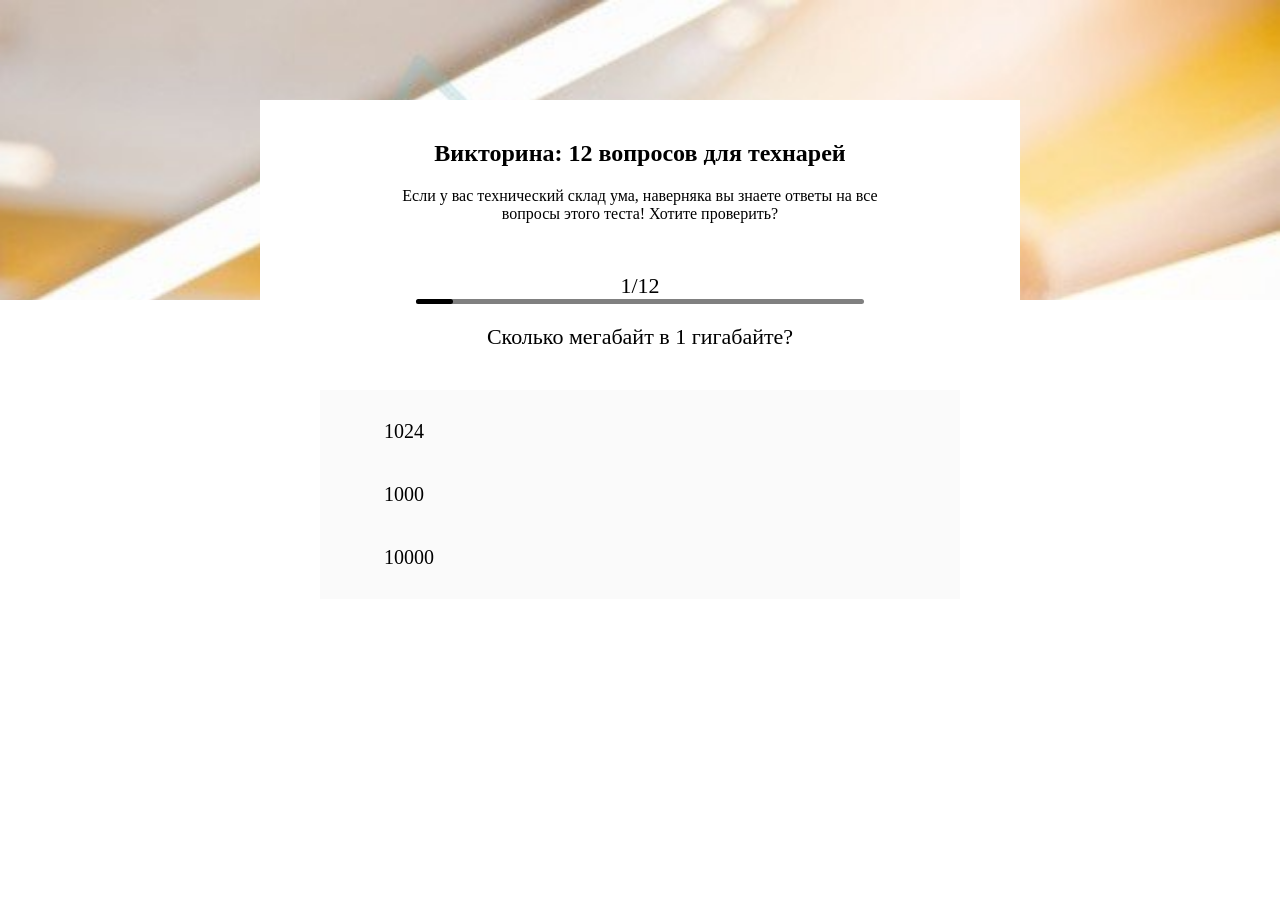
==== index.html @ 9654e0b6 "Проект додано" ====
<!doctype html>
<html lang="en">
<head>
    <meta charset="UTF-8">
    <meta name="viewport"
          content="width=device-width, user-scalable=no, initial-scale=1.0, maximum-scale=1.0, minimum-scale=1.0">
    <meta http-equiv="X-UA-Compatible" content="ie=edge">
    <title>Document</title>
    <link rel="stylesheet" href="style.css">
    <link rel="stylesheet" href="https://use.fontawesome.com/releases/v5.11.2/css/all.css">
</head>
<body>

<div class="backgroundPicture"></div>
<div class="content">
    <div class="head">
        <h2>Викторина: 12 вопросов для технарей</h2>
        <p>Если у вас технический склад ума, наверняка вы знаете
            ответы на все вопросы этого теста! Хотите проверить?</p>
    </div>
    <div class="progress">
        <div></div>
    </div>
    <div class="progressBar">
        <div id="bar"></div>
    </div>
    <div class="quiz">
        <div class="question"></div>
        <div class="answers">
            <a href="javascript:void(0)"></a>
            <a href="javascript:void(0)"></a>
            <a href="javascript:void(0)"></a>
        </div>
    </div>
</div>

<script src="script.js"></script>
</body>
</html>
---- style.css ----
.backgroundPicture{
    z-index: -1;
    position: absolute;
    top: 0;
    left: 0;
    background: url("images/fixedTopImage.jpg") no-repeat;
    background-size: cover;
    width: 100%;
    height: 300px;
}
.content{
    position: absolute;
    left: 0;
    right: 0;
    top: 100px;
    margin: 0 auto 50px;
    padding: 20px 60px;
    width: 50%;
    background-color: white;
    text-align: center;
}
.head > p{
    width: 80%;
    margin: 0 auto;
}
.head{
    margin-bottom: 50px;
}
.quiz > .question, .progress > p, .progress div:first-child{
    font-size: 22px;
}
.quiz > .question{
    margin-bottom: 40px;
}
.quiz > .answers{
    background-color: #FAFAFA;
    padding: 10px 0;
}
.quiz > .answers > a{
    display: block;
    text-decoration: none;
    color: black;
    font-size: 20px;
    padding: 20px 10px;
    text-align: left;
    width: 80%;
    margin: 0 auto;
    transition: 0.2s ease;
}
.quiz > .answers > a:hover {
    background-color: #EFE0B0;
}
.progressBar{
    width: 70%;
    background-color: grey;
    margin: 0 auto 20px;
}
#bar{
    width: 0;
    background-color: black;
}
.progressBar, #bar{
    height: 5px;
    border-radius: 10px;
}
.resultHighlight{
    font-size: 26px;
    color: orange;
}
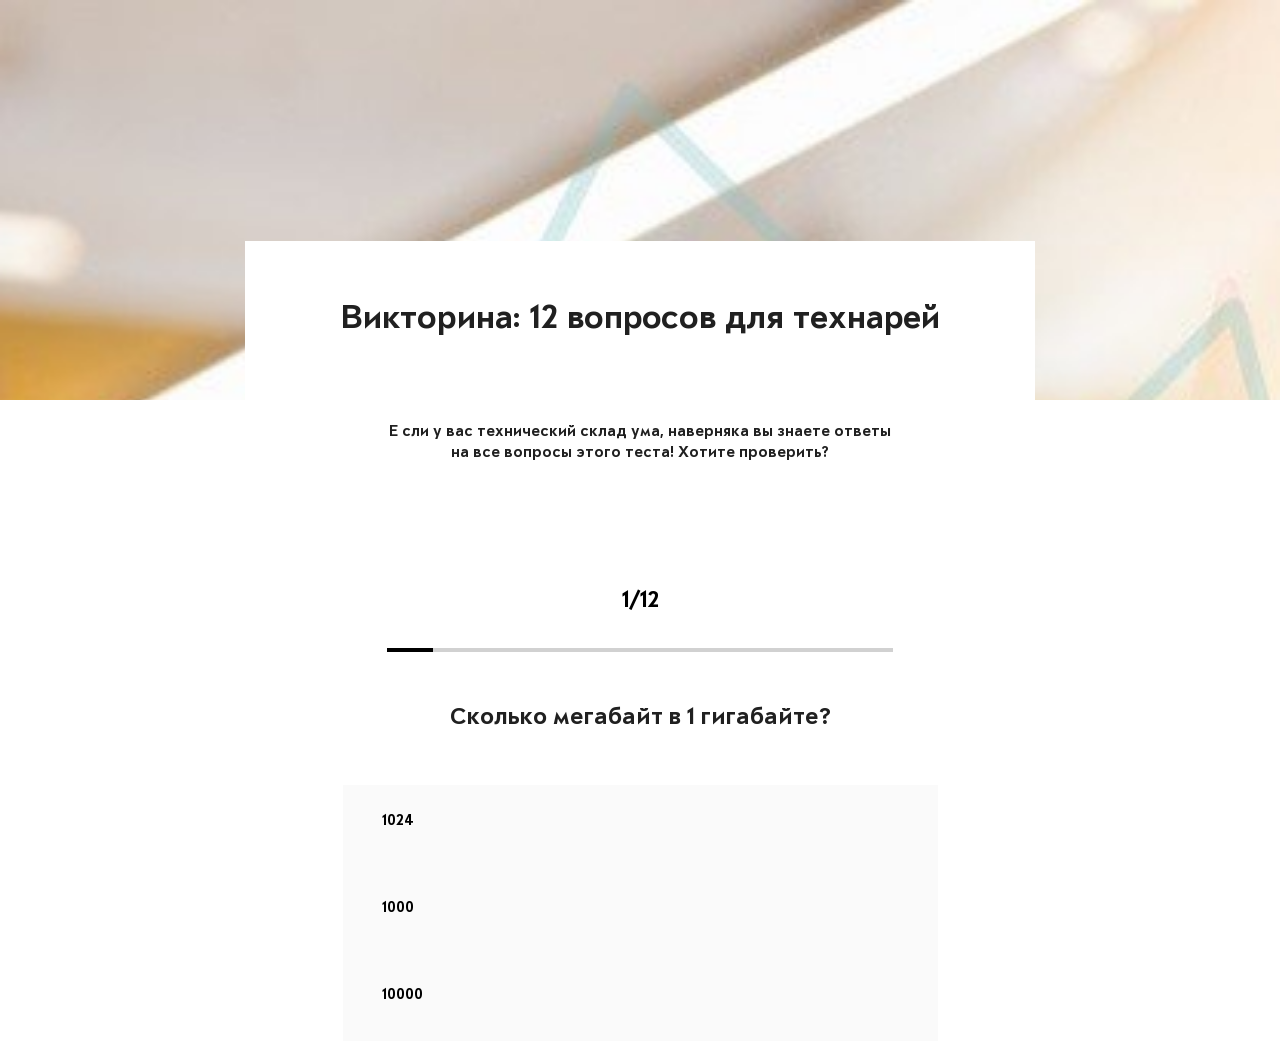
==== commit 4926e2d4: "Fixed project" ====
--- a/index.html
+++ b/index.html
@@ -10,29 +10,49 @@
     <link rel="stylesheet" href="https://use.fontawesome.com/releases/v5.11.2/css/all.css">
 </head>
 <body>
-
-<div class="backgroundPicture"></div>
-<div class="content">
-    <div class="head">
-        <h2>Викторина: 12 вопросов для технарей</h2>
-        <p>Если у вас технический склад ума, наверняка вы знаете
-            ответы на все вопросы этого теста! Хотите проверить?</p>
-    </div>
-    <div class="progress">
-        <div></div>
-    </div>
-    <div class="progressBar">
-        <div id="bar"></div>
-    </div>
-    <div class="quiz">
+    <div class="backgroundPicture"></div>
+    <div class="content">
+        <div class="header">
+            <div>Викторина: 12 вопросов для технарей</div>
+        </div>
+        <div class="subHeader">
+            <div>
+                Если у вас технический склад ума, наверняка вы знаете
+                ответы на все вопросы этого теста! Хотите проверить?
+            </div>
+        </div>
+        <div class="progress">
+            <div></div>
+        </div>
+        <div class="progressBar">
+            <div id="bar"></div>
+        </div>
         <div class="question"></div>
         <div class="answers">
-            <a href="javascript:void(0)"></a>
-            <a href="javascript:void(0)"></a>
-            <a href="javascript:void(0)"></a>
+            <div></div>
+            <div></div>
+            <div></div>
         </div>
     </div>
-</div>
+
+
+    <div class="resultBlock">
+        <div class="resultProgress">
+            <span></span>
+        </div>
+        <div class="resultConclusion">
+            Синок ты слишком молод
+        </div>
+        <div class="resultQuestion">
+            А какие интересные вопросы знаете вы?
+        </div>
+        <div class="icons">
+            <i class="fab fa-telegram-plane"></i>
+            <i class="fab fa-vk"></i>
+            <i class="fab fa-twitter"></i>
+            <i class="fab fa-facebook-f"></i>
+        </div>
+    </div>
 
 <script src="script.js"></script>
 </body>
--- a/style.css
+++ b/style.css
@@ -1,69 +1,189 @@
+body{
+    font-family: "LitteraPlain";
+}
 .backgroundPicture{
+    position: absolute;
+    width: 1920px;
+    height: 400px;
+    left: 0;
+    top: 0;
     z-index: -1;
-    position: absolute;
-    top: 0;
-    left: 0;
     background: url("images/fixedTopImage.jpg") no-repeat;
     background-size: cover;
-    width: 100%;
-    height: 300px;
 }
-.content{
-    position: absolute;
-    left: 0;
-    right: 0;
-    top: 100px;
-    margin: 0 auto 50px;
-    padding: 20px 60px;
-    width: 50%;
+.header{
+    margin: 241px auto 0;
+    width: 790px;
+    height: 159px;
     background-color: white;
     text-align: center;
+    display: table;
 }
-.head > p{
-    width: 80%;
+.header > div{
+    width: 586px;
+    height: 84px;
     margin: 0 auto;
+
+    font-style: normal;
+    font-weight: bold;
+    font-size: 35px;
+    line-height: 120%;
+
+    text-align: center;
+    display: table-cell;
+    vertical-align: middle;
+    color: #202020;
 }
-.head{
-    margin-bottom: 50px;
+.subHeader{
+    width: 507px;
+    height: 63px;
+    margin: 23px auto 0;
+
+    font-style: normal;
+    font-weight: normal;
+    font-size: 16px;
+    line-height: 21px;
+    text-align: center;
+
+    color: #202020;
 }
-.quiz > .question, .progress > p, .progress div:first-child{
-    font-size: 22px;
-}
-.quiz > .question{
-    margin-bottom: 40px;
-}
-.quiz > .answers{
-    background-color: #FAFAFA;
-    padding: 10px 0;
-}
-.quiz > .answers > a{
-    display: block;
-    text-decoration: none;
-    color: black;
-    font-size: 20px;
-    padding: 20px 10px;
-    text-align: left;
-    width: 80%;
-    margin: 0 auto;
-    transition: 0.2s ease;
-}
-.quiz > .answers > a:hover {
-    background-color: #EFE0B0;
+.progress{
+    width: 52px;
+    height: 32px;
+    margin: 100px auto 0;
+
+    font-style: normal;
+    font-weight: normal;
+    font-size: 24px;
+    line-height: 32px;
+
+    text-align: center;
+
+    color: #000000;
 }
 .progressBar{
-    width: 70%;
-    background-color: grey;
-    margin: 0 auto 20px;
+    width: 502px;
+    height: 0;
+    margin: 30px auto 0;
+    background-color: #D1D1D1;
+    border: 2px solid #D1D1D1;
 }
 #bar{
-    width: 0;
+    position: relative;
+    left: -2px;
+    top: -2px;
     background-color: black;
+    border: 2px solid #000;
 }
-.progressBar, #bar{
-    height: 5px;
-    border-radius: 10px;
+.question{
+    width: 535px;
+    margin: 50px auto 0;
+
+    font-style: normal;
+    font-weight: normal;
+    font-size: 25px;
+    line-height: 33px;
+    text-align: center;
+
+    color: #202020;
+
 }
-.resultHighlight{
-    font-size: 26px;
-    color: orange;
+.answers{
+    width: 535px;
+    margin: 50px auto 0;
+    padding: 15px 31px 16px 29px;
+
+    background: #FAFAFA;
+}
+.answers > div{
+    font-style: normal;
+    font-weight: 600;
+    font-size: 16px;
+    line-height: 120%;
+    padding: 13px 10px 18px;
+}
+.answers > div > i{
+    display: none;
+    float: right;
+    color: #EB7F00;
+}
+.answers > div:not(:last-child){
+    margin-bottom: 37px;
+}
+.answers > div:hover {
+    background-color: #EFE0B0;
+    cursor: pointer;
+}
+.answers > div:hover > i{
+    display: inline-block;
+}
+.resultBlock{
+    width: 1356px;
+    margin: 412px auto;
+    background: #FFFFFF;
+}
+.resultProgress{
+    font-style: normal;
+    font-weight: bold;
+    font-size: 30px;
+    line-height: 120%;
+
+    text-align: center;
+    padding-top: 80px;
+    color: #202020;
+}
+.resultProgress > span{
+    font-style: normal;
+    font-weight: bold;
+    font-size: 80px;
+    line-height: 120%;
+
+    text-align: center;
+
+    color: #EB7F00;
+}
+.resultConclusion{
+    margin: 70px auto 0;
+
+    font-style: normal;
+    font-weight: bold;
+    font-size: 50px;
+    line-height: 120%;
+
+    text-align: center;
+
+    color: #EB7F00;
+}
+.resultQuestion{
+    margin: 30px 0 75px;
+
+    font-style: normal;
+    font-weight: bold;
+    font-size: 25px;
+    line-height: 120%;
+
+    text-align: center;
+
+    color: #202020;
+
+    opacity: 0.6;
+}
+.icons{
+    display: flex;
+    justify-content: center;
+    padding-bottom: 93px;
+    font-size: 25px;
+}
+.icons > i{
+    display: block;
+}
+.icons > i:not(:last-child){
+    margin-right: 55px;
+}
+
+@font-face {
+    font-family: "LitteraPlain";
+    src: url("font/LitteraPlain/LitteraPlainBold.ttf") format("truetype");
+    font-style: normal;
+    font-weight: normal;
 }
